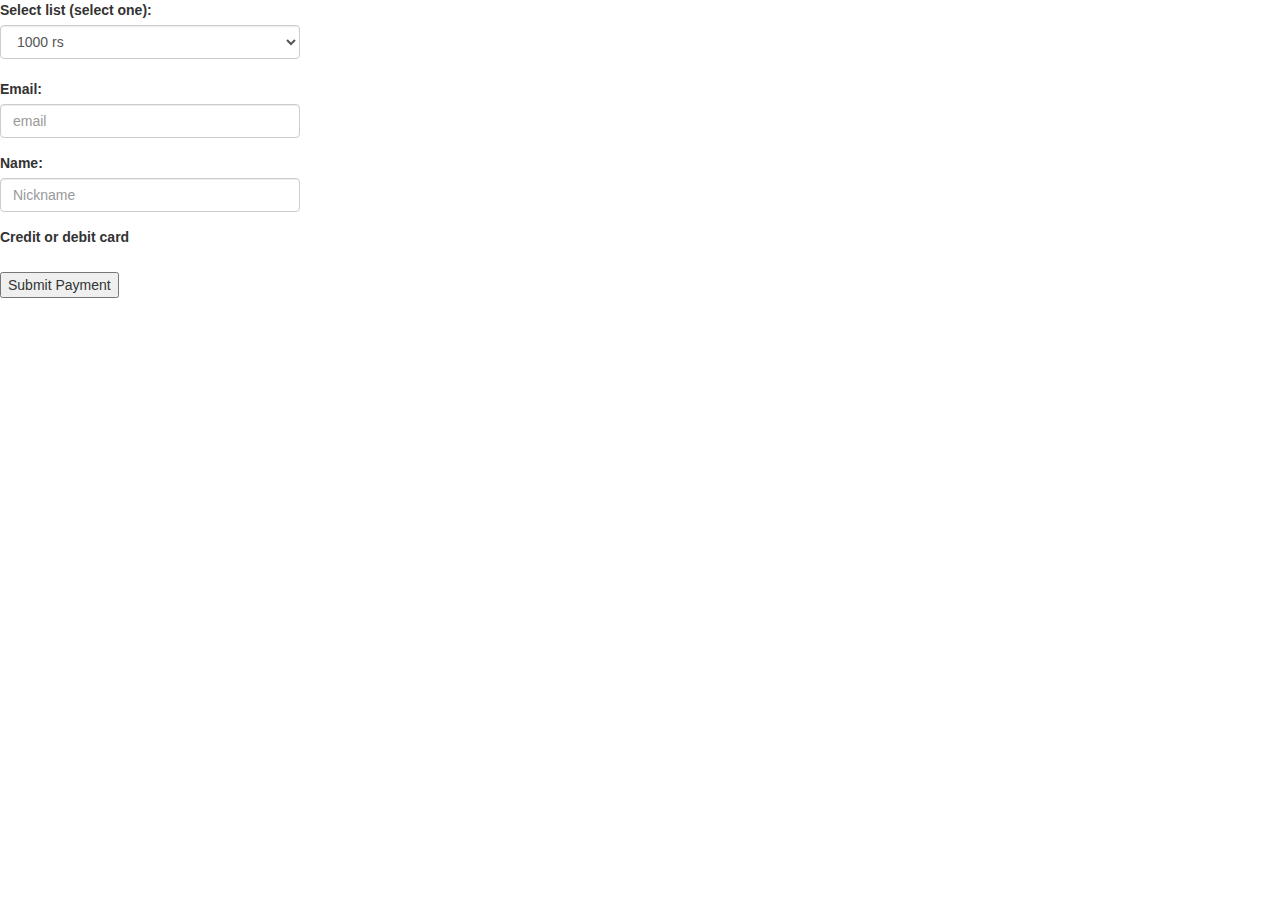
==== templates/index.html @ c3c30096 "Adding Stripe Payment Gateway in your Flask App" ====
<!DOCTYPE html>
<html>
<head>
	<title>stripe form</title>
    <meta charset="utf-8">
  <meta name="viewport" content="width=device-width, initial-scale=1">
  <link rel="stylesheet" href="https://maxcdn.bootstrapcdn.com/bootstrap/3.4.1/css/bootstrap.min.css">
  <script src="https://ajax.googleapis.com/ajax/libs/jquery/3.5.1/jquery.min.js"></script>
  <script src="https://maxcdn.bootstrapcdn.com/bootstrap/3.4.1/js/bootstrap.min.js"></script>

	<script src="https://js.stripe.com/v3/"></script>
<!--   <link href="../static/style.css" rel="stylesheet">

  <script src="../static/stripe.js"></script>
 -->

<style type="text/css">
	/**
 * The CSS shown here will not be introduced in the Quickstart guide, but shows
 * how you can use CSS to style your Element's container.
 */

.rahul{
  width: 300px !important;
border-radius: 4px;


}

.StripeElement {
  box-sizing: border-box;

  height: 40px;

  padding: 10px 12px;

  border: 1px solid transparent;
  border-radius: 4px;
  background-color: white;

  box-shadow: 0 1px 3px 0 #e6ebf1;
  -webkit-transition: box-shadow 150ms ease;
  transition: box-shadow 150ms ease;
}

.StripeElement--focus {
  box-shadow: 0 1px 3px 0 #cfd7df;
}

.StripeElement--invalid {
  border-color: #fa755a;
}

.StripeElement--webkit-autofill {
  background-color: #fefde5 !important;
}
</style>

</head>
<body>

<!-- please not remove any id or values attribute in this form -->

<form action="/charge" method="post" id="payment-form" class="rahul">

<!-- General form -->
      <label for="sel1">Select list (select one):</label>
      <select class="form-control" id="sel1" name="amount">
        <option value="1000">1000 rs</option>
        <option value="2000">2000 rs</option>
        <option value="3000">3000 rs</option>
        <option value="4000">4000 rs</option>
      </select>
      <br>


    <div class="form-group">
      <label for="usr">Email:</label>
      <input type="email" class="form-control" name="email" placeholder="email">
    </div>

    <div class="form-group">
      <label for="usr">Name:</label>
      <input type="text" class="form-control" name="Nickname" placeholder="Nickname">
    </div>
<!-- end of general form -->

<!-- stripe predefine element -->
  <div class="form-row">
    <label for="card-element" class="rahul">
      Credit or debit card
    </label>
    <div id="card-element" class="rahul">
      <!-- A Stripe Element will be inserted here. -->
    </div><br>

    <!-- Used to display form errors. -->
    <div id="card-errors" role="alert"></div>
  </div>

  <button>Submit Payment</button>

<!-- stripe end -->

</form>

<script type="text/javascript">
	// Create a Stripe client.
var stripe = Stripe('pk_test_51HClRcBZLa0Pd5Bp86JY1VjCsuW19Z8q3UCC5UKxbZLOTZPPFdmVQohgBBfsqzI7uuPxnubjKpOaSo7NmyRvPW1l00RStYB5Me');

// Create an instance of Elements.
var elements = stripe.elements();

// Custom styling can be passed to options when creating an Element.
// (Note that this demo uses a wider set of styles than the guide below.)
var style = {
  base: {
    color: '#32325d',
    fontFamily: '"Helvetica Neue", Helvetica, sans-serif',
    fontSmoothing: 'antialiased',
    fontSize: '16px',
    '::placeholder': {
      color: '#aab7c4'
    }
  },
  invalid: {
    color: '#fa755a',
    iconColor: '#fa755a'
  }
};

// Create an instance of the card Element.
var card = elements.create('card', {style: style});

// Add an instance of the card Element into the `card-element` <div>.
card.mount('#card-element');

// Handle real-time validation errors from the card Element.
card.on('change', function(event) {
  var displayError = document.getElementById('card-errors');
  if (event.error) {
    displayError.textContent = event.error.message;
  } else {
    displayError.textContent = '';
  }
});

// Handle form submission.
var form = document.getElementById('payment-form');
form.addEventListener('submit', function(event) {
  event.preventDefault();

  stripe.createToken(card).then(function(result) {
    if (result.error) {
      // Inform the user if there was an error.
      var errorElement = document.getElementById('card-errors');
      errorElement.textContent = result.error.message;
    } else {
      // Send the token to your server.
      stripeTokenHandler(result.token);
    }
  });
});

// Submit the form with the token ID.
function stripeTokenHandler(token) {
  // Insert the token ID into the form so it gets submitted to the server
  var form = document.getElementById('payment-form');
  var hiddenInput = document.createElement('input');
  hiddenInput.setAttribute('type', 'hidden');
  hiddenInput.setAttribute('name', 'stripeToken');
  hiddenInput.setAttribute('value', token.id);
  form.appendChild(hiddenInput);

  // Submit the form
  form.submit();
}
</script>

</body>
</html>
---- static/style.css ----
/**
 * The CSS shown here will not be introduced in the Quickstart guide, but shows
 * how you can use CSS to style your Element's container.
 */
.StripeElement {
  box-sizing: border-box;

  height: 40px;

  padding: 10px 12px;

  border: 1px solid transparent;
  border-radius: 4px;
  background-color: white;

  box-shadow: 0 1px 3px 0 #e6ebf1;
  -webkit-transition: box-shadow 150ms ease;
  transition: box-shadow 150ms ease;
}

.StripeElement--focus {
  box-shadow: 0 1px 3px 0 #cfd7df;
}

.StripeElement--invalid {
  border-color: #fa755a;
}

.StripeElement--webkit-autofill {
  background-color: #fefde5 !important;
}
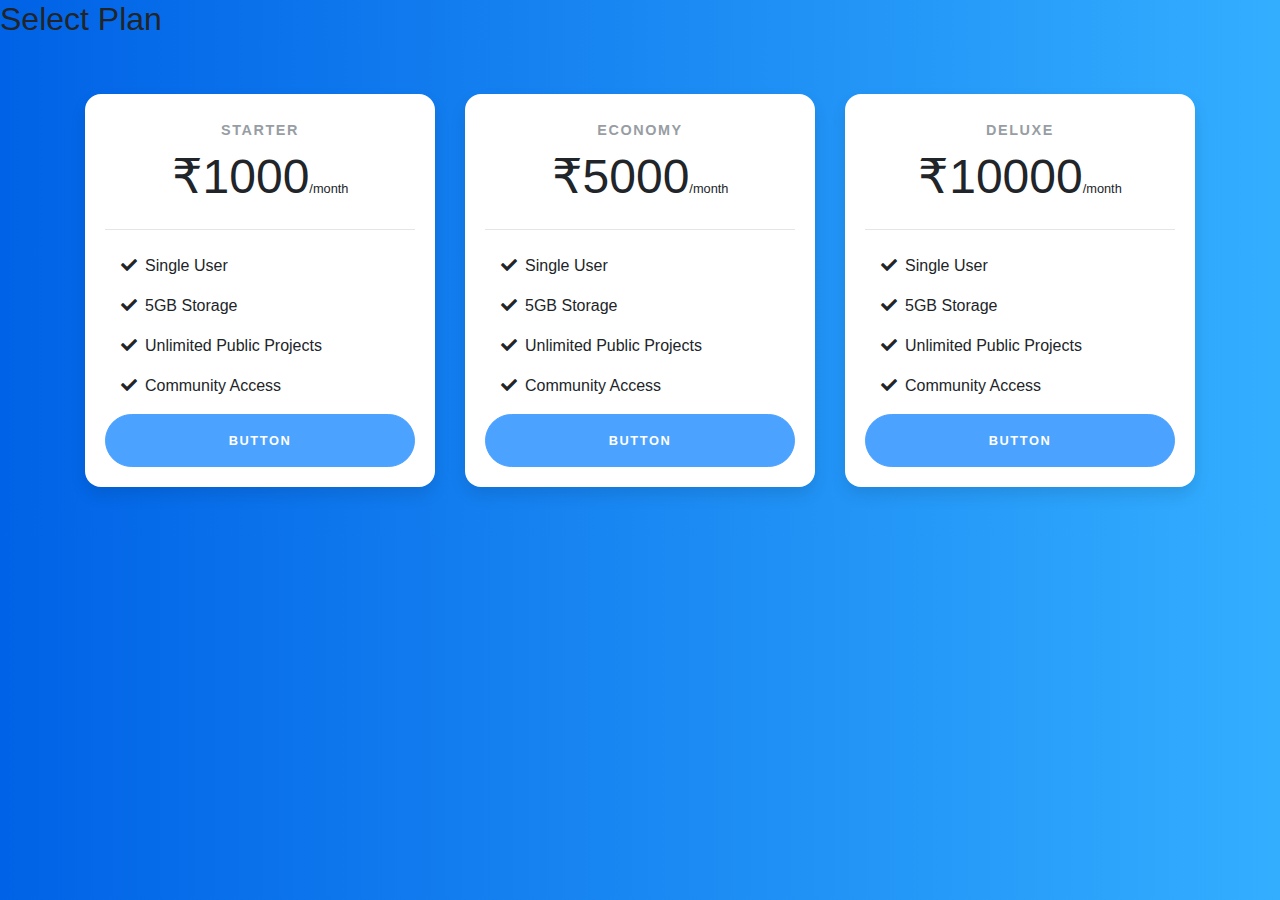
==== commit e2d3dedc: "Adding Stripe Payment Gateway in your Flask App" ====
--- a/templates/index.html
+++ b/templates/index.html
@@ -1,181 +1,199 @@
 <!DOCTYPE html>
 <html>
 <head>
-	<title>stripe form</title>
-    <meta charset="utf-8">
-  <meta name="viewport" content="width=device-width, initial-scale=1">
-  <link rel="stylesheet" href="https://maxcdn.bootstrapcdn.com/bootstrap/3.4.1/css/bootstrap.min.css">
-  <script src="https://ajax.googleapis.com/ajax/libs/jquery/3.5.1/jquery.min.js"></script>
-  <script src="https://maxcdn.bootstrapcdn.com/bootstrap/3.4.1/js/bootstrap.min.js"></script>
+	<title>checkout</title>
 
-	<script src="https://js.stripe.com/v3/"></script>
-<!--   <link href="../static/style.css" rel="stylesheet">
+<script src="https://cdnjs.cloudflare.com/ajax/libs/jquery/3.4.1/jquery.slim.min.js"></script>
+<script src="https://stackpath.bootstrapcdn.com/bootstrap/4.3.1/js/bootstrap.bundle.min.js"></script>
+ <link rel="stylesheet" href="https://stackpath.bootstrapcdn.com/bootstrap/4.3.1/css/bootstrap.min.css">
 
-  <script src="../static/stripe.js"></script>
- -->
+
+ <link rel="stylesheet" href="https://use.fontawesome.com/releases/v5.8.2/css/all.css">
+
+
 
 <style type="text/css">
-	/**
- * The CSS shown here will not be introduced in the Quickstart guide, but shows
- * how you can use CSS to style your Element's container.
- */
 
 .rahul{
-  width: 300px !important;
-border-radius: 4px;
-
-
+    background: #007bff;
+  background: linear-gradient(to right, #0062E6, #33AEFF);
 }
 
-.StripeElement {
-  box-sizing: border-box;
-
-  height: 40px;
-
-  padding: 10px 12px;
-
-  border: 1px solid transparent;
-  border-radius: 4px;
-  background-color: white;
-
-  box-shadow: 0 1px 3px 0 #e6ebf1;
-  -webkit-transition: box-shadow 150ms ease;
-  transition: box-shadow 150ms ease;
+	section.pricing {
+  background: #007bff;
+  background: linear-gradient(to right, #0062E6, #33AEFF);
 }
 
-.StripeElement--focus {
-  box-shadow: 0 1px 3px 0 #cfd7df;
+.pricing .card {
+  border: none;
+  border-radius: 1rem;
+  transition: all 0.2s;
+  box-shadow: 0 0.5rem 1rem 0 rgba(0, 0, 0, 0.1);
 }
 
-.StripeElement--invalid {
-  border-color: #fa755a;
+.pricing hr {
+  margin: 1.5rem 0;
 }
 
-.StripeElement--webkit-autofill {
-  background-color: #fefde5 !important;
+.pricing .card-title {
+  margin: 0.5rem 0;
+  font-size: 0.9rem;
+  letter-spacing: .1rem;
+  font-weight: bold;
 }
+
+.pricing .card-price {
+  font-size: 3rem;
+  margin: 0;
+}
+
+.pricing .card-price .period {
+  font-size: 0.8rem;
+}
+
+.pricing ul li {
+  margin-bottom: 1rem;
+}
+
+.pricing .text-muted {
+  opacity: 0.7;
+}
+
+.pricing .btn {
+  font-size: 80%;
+  border-radius: 5rem;
+  letter-spacing: .1rem;
+  font-weight: bold;
+  padding: 1rem;
+  opacity: 0.7;
+  transition: all 0.2s;
+}
+
+/* Hover Effects on Card */
+
+@media (min-width: 992px) {
+  .pricing .card:hover {
+    margin-top: -.25rem;
+    margin-bottom: .25rem;
+    box-shadow: 0 0.5rem 1rem 0 rgba(0, 0, 0, 0.3);
+  }
+  .pricing .card:hover .btn {
+    opacity: 1;
+  }
+}
+
 </style>
 
 </head>
-<body>
-
-<!-- please not remove any id or values attribute in this form -->
-
-<form action="/charge" method="post" id="payment-form" class="rahul">
-
-<!-- General form -->
-      <label for="sel1">Select list (select one):</label>
-      <select class="form-control" id="sel1" name="amount">
-        <option value="1000">1000 rs</option>
-        <option value="2000">2000 rs</option>
-        <option value="3000">3000 rs</option>
-        <option value="4000">4000 rs</option>
-      </select>
-      <br>
+<body class="rahul">
+<!-- This snippet uses Font Awesome 5 Free as a dependency. You can download it at fontawesome.io! -->
+<h2>Select Plan</h2>
+<section class="pricing py-5">
+  <div class="container">
+    <div class="row">
+      <!-- Free Tier -->
 
 
-    <div class="form-group">
-      <label for="usr">Email:</label>
-      <input type="email" class="form-control" name="email" placeholder="email">
+      <div class="col-lg-4">
+        <div class="card mb-5 mb-lg-0">
+          <div class="card-body">
+
+          <form action="/SelectPlan" method="POST">
+
+            <h5 class="card-title text-muted text-uppercase text-center">Starter</h5>
+            <h6 class="card-price text-center">₹1000<span class="period">/month</span></h6>
+
+            <input type="hidden" name="amount" value="1000">
+            <input type="hidden" name="month" value="1">
+            <hr>
+            <ul class="fa-ul">
+              <li><span class="fa-li"><i class="fas fa-check"></i></span>Single User</li>
+              <li><span class="fa-li"><i class="fas fa-check"></i></span>5GB Storage</li>
+              <li><span class="fa-li"><i class="fas fa-check"></i></span>Unlimited Public Projects</li>
+              <li><span class="fa-li"><i class="fas fa-check"></i></span>Community Access</li>
+              <!-- <li class="text-muted"><span class="fa-li"><i class="fas fa-times"></i></span></li> -->
+                <li class="text-muted"></li>
+
+              <li class="text-muted"></li>
+                    <li class="text-muted"></li>
+
+              <li class="text-muted"></li>
+
+            </ul>
+            <button class="btn btn-block btn-primary text-uppercase">Button</button>
+            <!-- <a href="#" class="btn btn-block btn-primary text-uppercase">Button</a> -->
+            </form>
+          </div>
+        </div>
+      </div>
+      <div class="col-lg-4">
+        <div class="card mb-5 mb-lg-0">
+          <div class="card-body">
+
+          <form action="/SelectPlan" method="POST">
+
+            <h5 class="card-title text-muted text-uppercase text-center">Economy</h5>
+            <h6 class="card-price text-center">₹5000<span class="period">/month</span></h6>
+
+            <input type="hidden" name="amount" value="5000">
+            <input type="hidden" name="month" value="2">
+            <hr>
+            <ul class="fa-ul">
+              <li><span class="fa-li"><i class="fas fa-check"></i></span>Single User</li>
+              <li><span class="fa-li"><i class="fas fa-check"></i></span>5GB Storage</li>
+              <li><span class="fa-li"><i class="fas fa-check"></i></span>Unlimited Public Projects</li>
+              <li><span class="fa-li"><i class="fas fa-check"></i></span>Community Access</li>
+              <!-- <li class="text-muted"><span class="fa-li"><i class="fas fa-times"></i></span></li> -->
+                <li class="text-muted"></li>
+
+              <li class="text-muted"></li>
+                    <li class="text-muted"></li>
+
+              <li class="text-muted"></li>
+
+            </ul>
+            <button class="btn btn-block btn-primary text-uppercase">Button</button>
+            <!-- <a href="#" class="btn btn-block btn-primary text-uppercase">Button</a> -->
+            </form>
+          </div>
+        </div>
+      </div>
+
+      <div class="col-lg-4">
+        <div class="card mb-5 mb-lg-0">
+          <div class="card-body">
+
+          <form action="/SelectPlan" method="POST">
+
+            <h5 class="card-title text-muted text-uppercase text-center">Deluxe</h5>
+            <h6 class="card-price text-center">₹10000<span class="period">/month</span></h6>
+
+            <input type="hidden" name="amount" value="10000">
+            <input type="hidden" name="month" value="2">
+            <hr>
+            <ul class="fa-ul">
+              <li><span class="fa-li"><i class="fas fa-check"></i></span>Single User</li>
+              <li><span class="fa-li"><i class="fas fa-check"></i></span>5GB Storage</li>
+              <li><span class="fa-li"><i class="fas fa-check"></i></span>Unlimited Public Projects</li>
+              <li><span class="fa-li"><i class="fas fa-check"></i></span>Community Access</li>
+              <!-- <li class="text-muted"><span class="fa-li"><i class="fas fa-times"></i></span></li> -->
+                <li class="text-muted"></li>
+
+              <li class="text-muted"></li>
+                    <li class="text-muted"></li>
+
+              <li class="text-muted"></li>
+
+            </ul>
+            <button class="btn btn-block btn-primary text-uppercase">Button</button>
+            <!-- <a href="#" class="btn btn-block btn-primary text-uppercase">Button</a> -->
+            </form>
+          </div>
+        </div>
+      </div>
+
     </div>
-
-    <div class="form-group">
-      <label for="usr">Name:</label>
-      <input type="text" class="form-control" name="Nickname" placeholder="Nickname">
-    </div>
-<!-- end of general form -->
-
-<!-- stripe predefine element -->
-  <div class="form-row">
-    <label for="card-element" class="rahul">
-      Credit or debit card
-    </label>
-    <div id="card-element" class="rahul">
-      <!-- A Stripe Element will be inserted here. -->
-    </div><br>
-
-    <!-- Used to display form errors. -->
-    <div id="card-errors" role="alert"></div>
   </div>
-
-  <button>Submit Payment</button>
-
-<!-- stripe end -->
-
-</form>
-
-<script type="text/javascript">
-	// Create a Stripe client.
-var stripe = Stripe('pk_test_51HClRcBZLa0Pd5Bp86JY1VjCsuW19Z8q3UCC5UKxbZLOTZPPFdmVQohgBBfsqzI7uuPxnubjKpOaSo7NmyRvPW1l00RStYB5Me');
-
-// Create an instance of Elements.
-var elements = stripe.elements();
-
-// Custom styling can be passed to options when creating an Element.
-// (Note that this demo uses a wider set of styles than the guide below.)
-var style = {
-  base: {
-    color: '#32325d',
-    fontFamily: '"Helvetica Neue", Helvetica, sans-serif',
-    fontSmoothing: 'antialiased',
-    fontSize: '16px',
-    '::placeholder': {
-      color: '#aab7c4'
-    }
-  },
-  invalid: {
-    color: '#fa755a',
-    iconColor: '#fa755a'
-  }
-};
-
-// Create an instance of the card Element.
-var card = elements.create('card', {style: style});
-
-// Add an instance of the card Element into the `card-element` <div>.
-card.mount('#card-element');
-
-// Handle real-time validation errors from the card Element.
-card.on('change', function(event) {
-  var displayError = document.getElementById('card-errors');
-  if (event.error) {
-    displayError.textContent = event.error.message;
-  } else {
-    displayError.textContent = '';
-  }
-});
-
-// Handle form submission.
-var form = document.getElementById('payment-form');
-form.addEventListener('submit', function(event) {
-  event.preventDefault();
-
-  stripe.createToken(card).then(function(result) {
-    if (result.error) {
-      // Inform the user if there was an error.
-      var errorElement = document.getElementById('card-errors');
-      errorElement.textContent = result.error.message;
-    } else {
-      // Send the token to your server.
-      stripeTokenHandler(result.token);
-    }
-  });
-});
-
-// Submit the form with the token ID.
-function stripeTokenHandler(token) {
-  // Insert the token ID into the form so it gets submitted to the server
-  var form = document.getElementById('payment-form');
-  var hiddenInput = document.createElement('input');
-  hiddenInput.setAttribute('type', 'hidden');
-  hiddenInput.setAttribute('name', 'stripeToken');
-  hiddenInput.setAttribute('value', token.id);
-  form.appendChild(hiddenInput);
-
-  // Submit the form
-  form.submit();
-}
-</script>
-
+</section>
 </body>
 </html>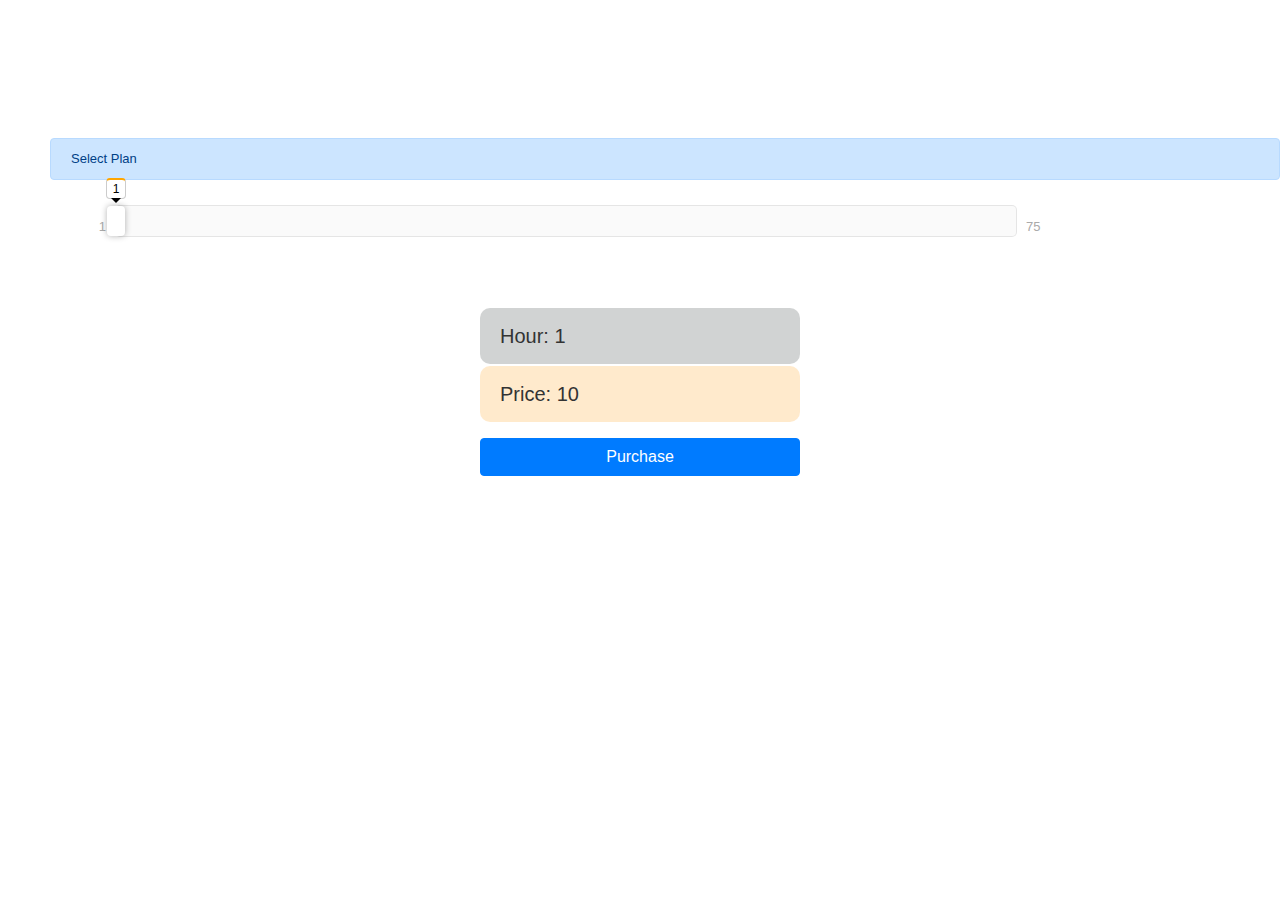
==== commit 08ed1642: "Adding Stripe Payment Gateway in your Flask App" ====
--- a/templates/index.html
+++ b/templates/index.html
@@ -1,199 +1,144 @@
-<!DOCTYPE html>
+
+<!doctype html>
+
 <html>
 <head>
-	<title>checkout</title>
+  <meta http-equiv="Content-Type" content="text/html; charset=utf-8">
+  <title>mb.slider - Date range</title>
 
-<script src="https://cdnjs.cloudflare.com/ajax/libs/jquery/3.4.1/jquery.slim.min.js"></script>
-<script src="https://stackpath.bootstrapcdn.com/bootstrap/4.3.1/js/bootstrap.bundle.min.js"></script>
- <link rel="stylesheet" href="https://stackpath.bootstrapcdn.com/bootstrap/4.3.1/css/bootstrap.min.css">
+  <style type="text/css">
+
+    body{
+      font:14px/14px Arial, sans-serif;
+      color:gray;
+      background-color: rgb(255, 249, 248);
+    }
+
+    .wrapper{
+      font-family:Arial, Helvetica, sans-serif;
+      padding-top:90px;
+      padding-left:50px;
+    }
+
+    .wrapper h1{
+      font-family:Arial, Helvetica, sans-serif;
+      font-size:26px;
+    }
+
+    #returnedValue, #formattedValue{
+      position: relative;
+      width: 320px;
+      font-size: 20px;
+      padding: 20px;
+      background: rgba(25, 34, 37, 0.2);
+      color: #333;
+      margin: auto auto 2px;
+      border-radius: 10px;
+    }
+
+    #formattedValue{
+      background: rgba(255, 152, 0, 0.2);
+    }
+.rahul{
+  width: 320px;
+
+  margin: 0 auto;
+}
+
+  </style>
+  <link href="../static/slider/css/mb.slider.css" media="all" rel="stylesheet" type="text/css">
+  <script type="text/javascript" src="http://ajax.googleapis.com/ajax/libs/jquery/3.2.0/jquery.js"></script>
+  <script type="text/javascript" src="../static/slider/inc/formatDate.js"></script>
+  <script type="text/javascript" src="../static/slider/inc/jquery.mb.slider.js"></script>
+<link rel="stylesheet" href="https://stackpath.bootstrapcdn.com/bootstrap/4.3.1/css/bootstrap.min.css" integrity="sha384-ggOyR0iXCbMQv3Xipma34MD+dH/1fQ784/j6cY/iJTQUOhcWr7x9JvoRxT2MZw1T" crossorigin="anonymous">
+
+</head>
+<body>
+
+<div class="wrapper">
+  <!-- <h1>mb.slider.demo - Date range</h1> -->
+  <br>
+  <br>
+  <br>
+  <script>
+
+    var maxVal = 75;
+    var minVal = 1;
+
+  </script>
+
+<div class="alert alert-primary" role="alert">
+ Select Plan  
+</div>
+
+  <div id="s0" data-property="{rangeColor:'orange', minVal: minVal, maxVal: maxVal, grid:0, startAt:1}" style="display:inline-block;*display:inherit;"></div>
+</div>
+
+<br>
+<br>
+<br>
+<div id="returnedValue"> value</div>
+<div id="formattedValue"> formatted value</div>
+
+<!-- <input type="text" name="hour" id="hours"> -->
+
+<form class="rahul" action="/SelectPlan" method="POST">
+  <div class="form-group">
+    <input type="hidden" class="form-control"  aria-describedby="emailHelp"  id="hours" name="hours">
+  </div>
+  <div class="form-group">
+    <input type="hidden" class="form-control"  id="amount" name="amount">
+  </div>
+  <button type="submit" class="btn btn-primary rahul" >Purchase</button>
+</form>
+
+<script type="text/javascript">
+
+var dict = {0: 0, 1: 10, 2: 20, 3: 30, 4: 40, 5: 50, 6: 60, 7: 70, 8: 80, 9: 90, 10: 100, 11: 110, 12: 120, 13: 130, 14: 140, 15: 150, 16: 160, 17: 170, 18: 180, 19: 190, 20: 200, 21: 210, 22: 220, 23: 230, 24: 240, 25: 250, 26: 260, 27: 270, 28: 280, 29: 290, 30: 300, 31: 310, 32: 320, 33: 330, 34: 340, 35: 350, 36: 360, 37: 370, 38: 380, 39: 390, 40: 400, 41: 410, 42: 420, 43: 430, 44: 440, 45: 450, 46: 460, 47: 470, 48: 480, 49: 490, 50: 500, 51: 510, 52: 520, 53: 530, 54: 540, 55: 550, 56: 560, 57: 570, 58: 580, 59: 590, 60: 600, 61: 610, 62: 620, 63: 630, 64: 640, 65: 650, 66: 660, 67: 670, 68: 680, 69: 690, 70: 700, 71: 710, 72: 720, 73: 730, 74: 740, 75: 750};
 
 
- <link rel="stylesheet" href="https://use.fontawesome.com/releases/v5.8.2/css/all.css">
+  if (self.location.href == top.location.href){
+    $("body").css({font:"normal 13px/16px 'trebuchet MS', verdana, sans-serif"});
+
+  }
+
+  
 
 
+  $("#s0").mbSlider({
+    showVal: true,
+    formatValue: function (val) {
+      var formatVal = val;
+      return formatVal;
+    },
+    onSlideLoad: function (obj) {
+      var val = $(obj).mbgetVal();
+      console.log(val)
+      console.log(typeof val);
+      $("#returnedValue").html( "Hour: " + val);
+      $("#formattedValue").html( "Price: " + dict[val]);
+      $('#hours').val(val);
+      $('#amount').val(dict[val]);
+    },
+    onStart    : function (obj) {},
+    onSlide    : function (obj) {
+      var val = $(obj).mbgetVal();
+      console.log(val);
+      $("#returnedValue").html( "Hour: " + val);
+      $("#formattedValue").html( "Price: " + dict[val]);
+      $('#hours').val(val);
+      $('#amount').val(dict[val]);
+    },
+    onStop     : function (obj) {
+      var val = $(obj).mbgetVal();
+      console.log(val);
+      $("#returnedValue").html( "Hour: " + val);
+      $("#formattedValue").html( "Price: " + dict[val]);
+      $('#hours').val(val);
+      $('#amount').val(dict[val]);
+    }
+  });
 
-<style type="text/css">
-
-.rahul{
-    background: #007bff;
-  background: linear-gradient(to right, #0062E6, #33AEFF);
-}
-
-	section.pricing {
-  background: #007bff;
-  background: linear-gradient(to right, #0062E6, #33AEFF);
-}
-
-.pricing .card {
-  border: none;
-  border-radius: 1rem;
-  transition: all 0.2s;
-  box-shadow: 0 0.5rem 1rem 0 rgba(0, 0, 0, 0.1);
-}
-
-.pricing hr {
-  margin: 1.5rem 0;
-}
-
-.pricing .card-title {
-  margin: 0.5rem 0;
-  font-size: 0.9rem;
-  letter-spacing: .1rem;
-  font-weight: bold;
-}
-
-.pricing .card-price {
-  font-size: 3rem;
-  margin: 0;
-}
-
-.pricing .card-price .period {
-  font-size: 0.8rem;
-}
-
-.pricing ul li {
-  margin-bottom: 1rem;
-}
-
-.pricing .text-muted {
-  opacity: 0.7;
-}
-
-.pricing .btn {
-  font-size: 80%;
-  border-radius: 5rem;
-  letter-spacing: .1rem;
-  font-weight: bold;
-  padding: 1rem;
-  opacity: 0.7;
-  transition: all 0.2s;
-}
-
-/* Hover Effects on Card */
-
-@media (min-width: 992px) {
-  .pricing .card:hover {
-    margin-top: -.25rem;
-    margin-bottom: .25rem;
-    box-shadow: 0 0.5rem 1rem 0 rgba(0, 0, 0, 0.3);
-  }
-  .pricing .card:hover .btn {
-    opacity: 1;
-  }
-}
-
-</style>
-
-</head>
-<body class="rahul">
-<!-- This snippet uses Font Awesome 5 Free as a dependency. You can download it at fontawesome.io! -->
-<h2>Select Plan</h2>
-<section class="pricing py-5">
-  <div class="container">
-    <div class="row">
-      <!-- Free Tier -->
-
-
-      <div class="col-lg-4">
-        <div class="card mb-5 mb-lg-0">
-          <div class="card-body">
-
-          <form action="/SelectPlan" method="POST">
-
-            <h5 class="card-title text-muted text-uppercase text-center">Starter</h5>
-            <h6 class="card-price text-center">₹1000<span class="period">/month</span></h6>
-
-            <input type="hidden" name="amount" value="1000">
-            <input type="hidden" name="month" value="1">
-            <hr>
-            <ul class="fa-ul">
-              <li><span class="fa-li"><i class="fas fa-check"></i></span>Single User</li>
-              <li><span class="fa-li"><i class="fas fa-check"></i></span>5GB Storage</li>
-              <li><span class="fa-li"><i class="fas fa-check"></i></span>Unlimited Public Projects</li>
-              <li><span class="fa-li"><i class="fas fa-check"></i></span>Community Access</li>
-              <!-- <li class="text-muted"><span class="fa-li"><i class="fas fa-times"></i></span></li> -->
-                <li class="text-muted"></li>
-
-              <li class="text-muted"></li>
-                    <li class="text-muted"></li>
-
-              <li class="text-muted"></li>
-
-            </ul>
-            <button class="btn btn-block btn-primary text-uppercase">Button</button>
-            <!-- <a href="#" class="btn btn-block btn-primary text-uppercase">Button</a> -->
-            </form>
-          </div>
-        </div>
-      </div>
-      <div class="col-lg-4">
-        <div class="card mb-5 mb-lg-0">
-          <div class="card-body">
-
-          <form action="/SelectPlan" method="POST">
-
-            <h5 class="card-title text-muted text-uppercase text-center">Economy</h5>
-            <h6 class="card-price text-center">₹5000<span class="period">/month</span></h6>
-
-            <input type="hidden" name="amount" value="5000">
-            <input type="hidden" name="month" value="2">
-            <hr>
-            <ul class="fa-ul">
-              <li><span class="fa-li"><i class="fas fa-check"></i></span>Single User</li>
-              <li><span class="fa-li"><i class="fas fa-check"></i></span>5GB Storage</li>
-              <li><span class="fa-li"><i class="fas fa-check"></i></span>Unlimited Public Projects</li>
-              <li><span class="fa-li"><i class="fas fa-check"></i></span>Community Access</li>
-              <!-- <li class="text-muted"><span class="fa-li"><i class="fas fa-times"></i></span></li> -->
-                <li class="text-muted"></li>
-
-              <li class="text-muted"></li>
-                    <li class="text-muted"></li>
-
-              <li class="text-muted"></li>
-
-            </ul>
-            <button class="btn btn-block btn-primary text-uppercase">Button</button>
-            <!-- <a href="#" class="btn btn-block btn-primary text-uppercase">Button</a> -->
-            </form>
-          </div>
-        </div>
-      </div>
-
-      <div class="col-lg-4">
-        <div class="card mb-5 mb-lg-0">
-          <div class="card-body">
-
-          <form action="/SelectPlan" method="POST">
-
-            <h5 class="card-title text-muted text-uppercase text-center">Deluxe</h5>
-            <h6 class="card-price text-center">₹10000<span class="period">/month</span></h6>
-
-            <input type="hidden" name="amount" value="10000">
-            <input type="hidden" name="month" value="2">
-            <hr>
-            <ul class="fa-ul">
-              <li><span class="fa-li"><i class="fas fa-check"></i></span>Single User</li>
-              <li><span class="fa-li"><i class="fas fa-check"></i></span>5GB Storage</li>
-              <li><span class="fa-li"><i class="fas fa-check"></i></span>Unlimited Public Projects</li>
-              <li><span class="fa-li"><i class="fas fa-check"></i></span>Community Access</li>
-              <!-- <li class="text-muted"><span class="fa-li"><i class="fas fa-times"></i></span></li> -->
-                <li class="text-muted"></li>
-
-              <li class="text-muted"></li>
-                    <li class="text-muted"></li>
-
-              <li class="text-muted"></li>
-
-            </ul>
-            <button class="btn btn-block btn-primary text-uppercase">Button</button>
-            <!-- <a href="#" class="btn btn-block btn-primary text-uppercase">Button</a> -->
-            </form>
-          </div>
-        </div>
-      </div>
-
-    </div>
-  </div>
-</section>
+</script>
 </body>
-</html>+</html>
--- a/static/slider/css/mb.slider.css
+++ b/static/slider/css/mb.slider.css
@@ -0,0 +1,163 @@
+/*::::::::::::::::::::::::::::::::::::::::::::::::::::::::::::::::::::::::::::::
+ jquery.mb.components
+
+ file: mb.slider.css
+ last modified: 11/20/17 8:54 PM
+ Version:  {{ version }}
+ Build:  {{ buildnum }}
+
+ Open Lab s.r.l., Florence - Italy
+ email:  matteo@open-lab.com
+ blog: 	http://pupunzi.open-lab.com
+ site: 	http://pupunzi.com
+ 	http://open-lab.com
+
+ Licences: MIT, GPL
+ http://www.opensource.org/licenses/mit-license.php
+ http://www.gnu.org/licenses/gpl.html
+
+ Copyright (c) 2001-2018. Matteo Bicocchi (Pupunzi)
+ :::::::::::::::::::::::::::::::::::::::::::::::::::::::::::::::::::::::::::::*/
+
+.mb_slider{
+  position:relative;
+  padding:10px;
+  z-index:0;
+  font-family:Arial, Helvetica, sans-serif;
+  user-select: none;
+  -webkit-user-select: none;
+}
+
+.mb_slider *:not(.mb_sliderBar):not(.mb_sliderHandler){
+  user-select: none;
+  -webkit-user-select: none;
+  pointer-events: none;
+}
+
+.mb_sliderBar{
+  background-color:#fafafa;
+  height: 30px;
+  width:900px;
+  box-shadow: rgba(0, 0, 0, 0.1) 0 0 0 1px;
+  border-radius: 4px;
+  cursor:default;
+}
+
+.mb_sliderHandler{
+  padding: 0 9px;
+  background-color: #fff;
+  position: absolute;
+  top: 0;
+  left: 0;
+  border-radius: 4px;
+  box-shadow: rgba(0, 0, 0, 0.30) 0 0 6px 0;
+  cursor: default;
+  height: 100%;
+}
+
+.mb_sliderHandler:hover{
+  background-color: #c3e7ff;
+}
+
+.mb_sliderEnd, .mb_sliderStart, .mb_sliderValue{
+  padding:7px;
+  position:relative;
+  text-align:right;
+  top:-5px;
+  margin:3px;
+  min-width: 50px;
+  color:#AAA;
+  white-space: nowrap;
+  cursor:default;
+}
+
+.mb_sliderStart{
+  text-align: right;
+}
+
+.mb_sliderEnd{
+  text-align: left;
+}
+
+.mb_sliderRange{
+  position:absolute;
+  height:100%;
+  margin:0;
+  top:0;
+  background: #ffcc00;
+  border-radius: 4px 0 0 4px ;
+  cursor:default;
+}
+
+.mb_sliderZero{
+  background-color: #fafafa;
+  position:absolute;
+  height:100%;
+  margin:0;
+  top:0;
+  border-radius:4px 0 0 4px  ;
+  cursor:default;
+}
+
+.mb_sliderZeroLabel{
+  font: 12px/12px Arial, sans-serif;
+  color: #AAA;
+  padding: 5px;
+  background-color: #fff;
+  margin-left: -4px;
+  z-index: -2;
+  border-radius: 4px;
+  margin-top: -5px;
+}
+
+.mb_sliderValueLabel{
+  font:12px/12px Arial, sans-serif;
+  text-align: center;
+  padding: 3px 5px;
+  background-color: #fff;
+  color: #000;
+  top: -18px;
+  margin-left:0;
+  z-index:-1;
+  border: 1px solid rgba(0, 0, 0, 0.2);
+  border-radius: 4px;
+  margin-top: -10px;
+  white-space: nowrap;
+  min-width: 20px;
+}
+
+.mb_sliderValueLabel:after{
+  content: "";
+  position: absolute;
+  bottom: -5px;
+  width: 0;
+  height: 0;
+  left:0;
+  right: 0;
+  margin: auto;
+  border-style: solid;
+  border-width: 5px 5px 0 5px;
+  border-color: #000 transparent transparent transparent;
+}
+
+.mb_sliderValueLabel.right{
+  left: auto!important;
+  right: -15px!important;
+}
+
+.mb_sliderValueLabel.left{
+  left: -15px!important;
+  right: auto!important;
+}
+
+.mb_sliderValueLabel.right:after{
+  left:auto;
+  right: 10px;
+  margin: auto;
+}
+
+.mb_sliderValueLabel.left:after{
+  right:auto;
+  left: 10px;
+  margin: auto;
+}
